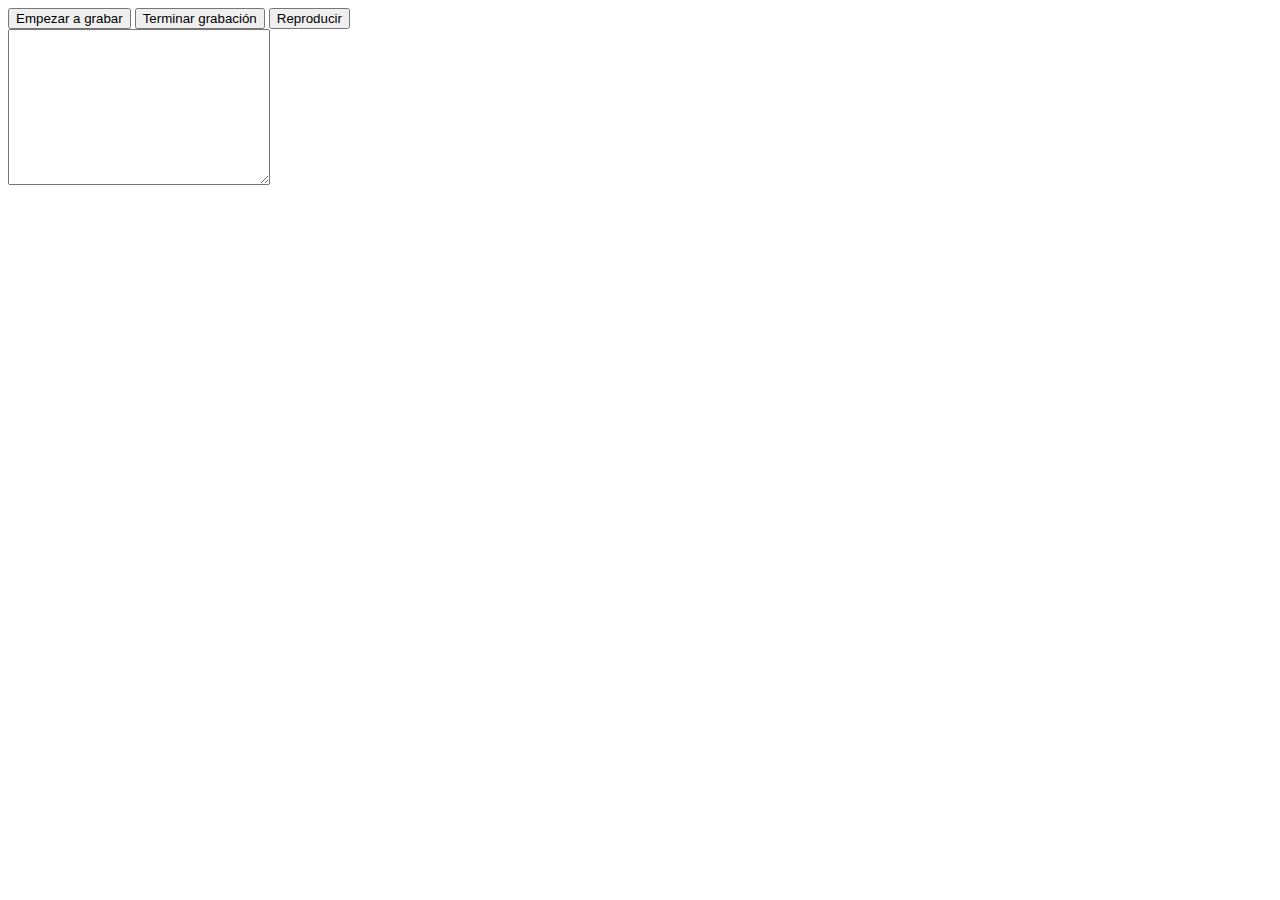
==== ReconocimientoVoz.html @ 7d12294c "no funciona el reconocimiento :c" ====
<!DOCTYPE html>
<html lang="es">
<head>
    <meta charset="UTF-8">
    <meta name="viewport" content="width=device-width, initial-scale=1.0">
    <title>Voz</title>
</head>
<body>
    <div class="botones">
        <button id="start">Empezar a grabar</button>
        <button id="stop">Terminar grabación</button>
        <button id="playText">Reproducir</button>
    </div>
    <textarea id="texto" cols="30" rows="10"></textarea>
    <script src="index.js"></script>
</body>
</html>
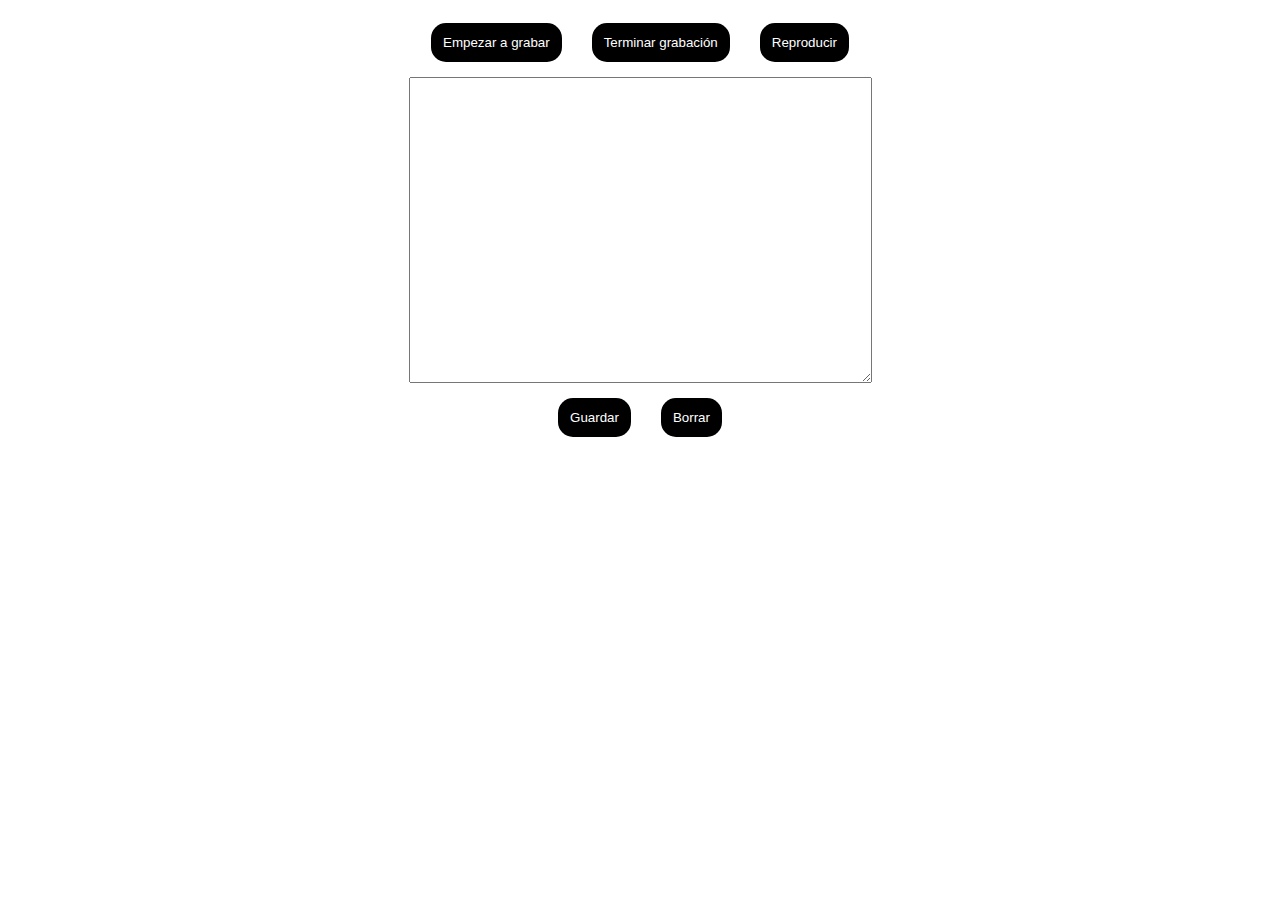
==== commit 84555af1: "funciona, aumenté un borrar y algo de css" ====
--- a/ReconocimientoVoz.html
+++ b/ReconocimientoVoz.html
@@ -4,14 +4,46 @@
     <meta charset="UTF-8">
     <meta name="viewport" content="width=device-width, initial-scale=1.0">
     <title>Voz</title>
+    <style>
+        .botones{
+            display: flex;
+            flex-direction: row;
+            align-items: center;
+            justify-content: center;
+        }
+        .boton{
+            background-color: black;
+            padding: 12px;
+            margin: 15px;
+            color: white;
+            border-radius: 15px;
+            outline: none;
+            border: none;
+        }
+        .boton:hover{
+            background-color: rgba(73, 73, 70, 0.541);
+        }
+        .texto{
+            display: flex;
+            flex-direction: row;
+            align-items: center;
+            justify-content: center;
+        }
+    </style>
 </head>
 <body>
     <div class="botones">
-        <button id="start">Empezar a grabar</button>
-        <button id="stop">Terminar grabación</button>
-        <button id="playText">Reproducir</button>
+        <button id="start" class="boton">Empezar a grabar</button>
+        <button id="stop" class="boton">Terminar grabación</button>
+        <button id="playText" class="boton">Reproducir</button>
     </div>
-    <textarea id="texto" cols="30" rows="10"></textarea>
+    <div class="texto">
+        <textarea id="texto" cols="55" rows="20"></textarea>
+    </div> 
+    <div class="botones">
+        <button id="guardar" class="boton">Guardar</button>
+        <button id="limpiar" class="boton">Borrar</button>
+    </div>
     <script src="index.js"></script>
 </body>
 </html>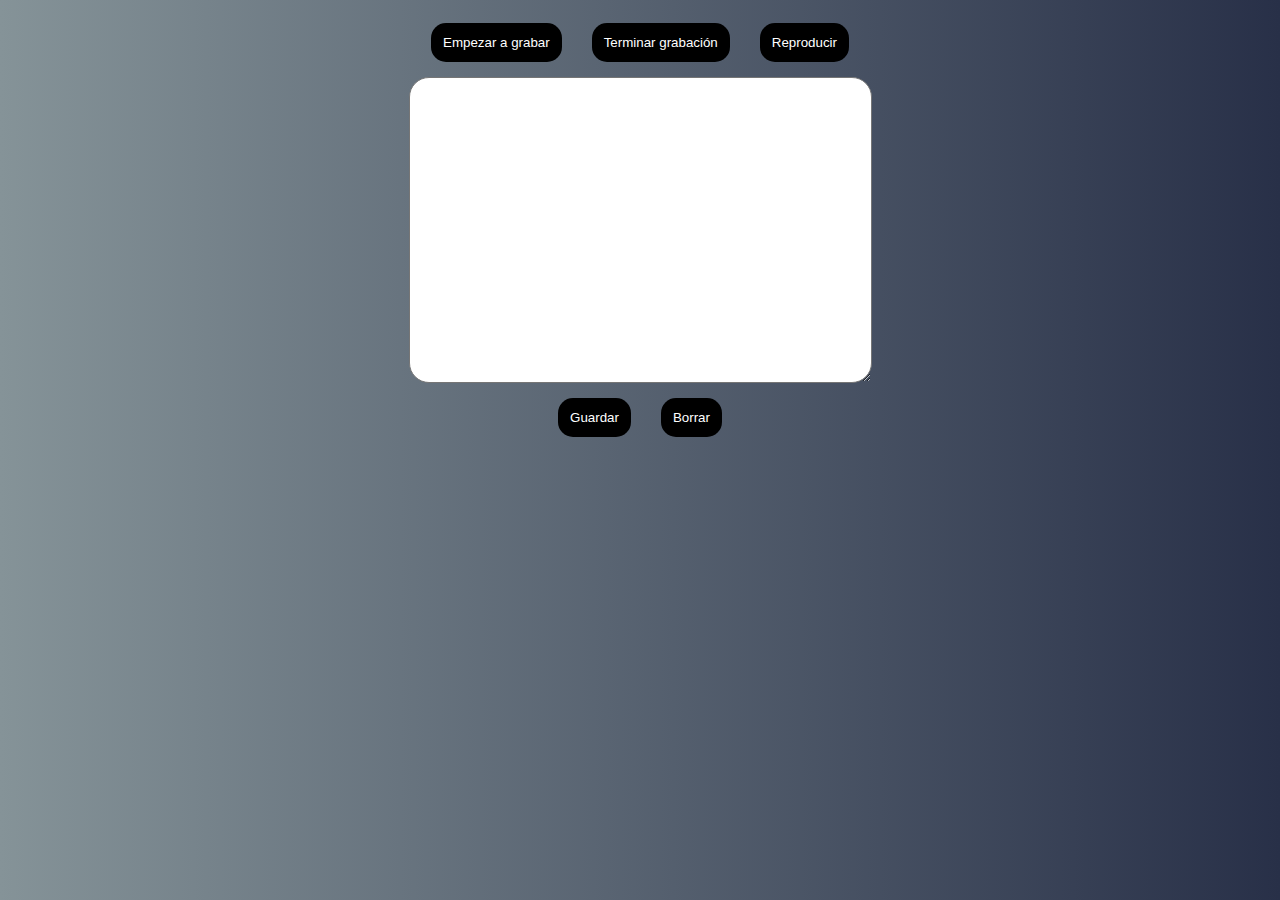
==== commit 207031ad: "a nada" ====
--- a/ReconocimientoVoz.html
+++ b/ReconocimientoVoz.html
@@ -10,6 +10,12 @@
             flex-direction: row;
             align-items: center;
             justify-content: center;
+        }
+        body{
+            background: #283048;  /* fallback for old browsers */
+background: -webkit-linear-gradient(to right, #859398, #283048);  /* Chrome 10-25, Safari 5.1-6 */
+background: linear-gradient(to right, #859398, #283048); /* W3C, IE 10+/ Edge, Firefox 16+, Chrome 26+, Opera 12+, Safari 7+ */
+
         }
         .boton{
             background-color: black;
@@ -29,6 +35,9 @@
             align-items: center;
             justify-content: center;
         }
+        textarea{
+            border-radius:20px;
+        }
     </style>
 </head>
 <body>
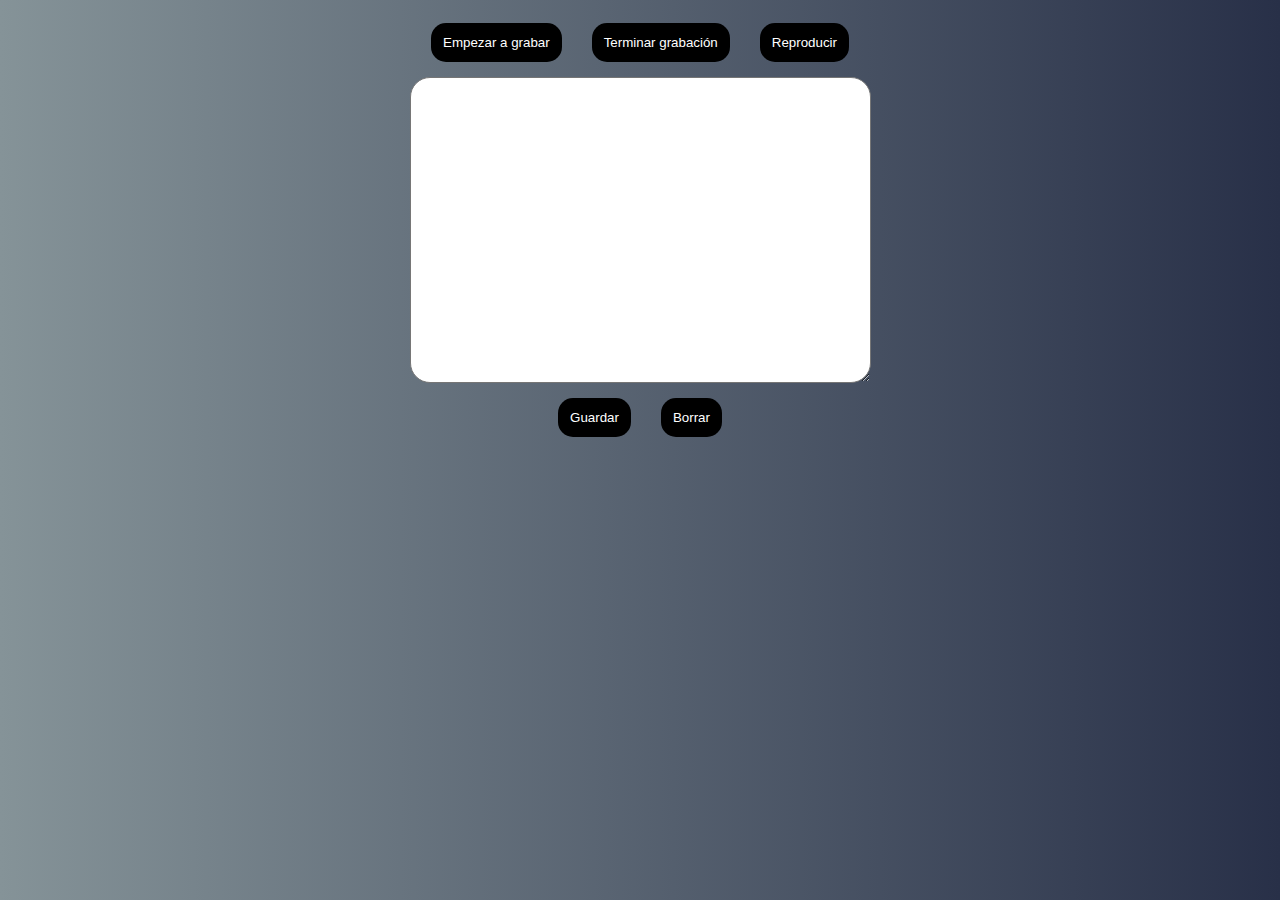
==== commit 361ef095: "se puede editar y con la x 'guardas'" ====
--- a/ReconocimientoVoz.html
+++ b/ReconocimientoVoz.html
@@ -4,43 +4,10 @@
     <meta charset="UTF-8">
     <meta name="viewport" content="width=device-width, initial-scale=1.0">
     <title>Voz</title>
-    <style>
-        .botones{
-            display: flex;
-            flex-direction: row;
-            align-items: center;
-            justify-content: center;
-        }
-        body{
-            background: #283048;  /* fallback for old browsers */
-background: -webkit-linear-gradient(to right, #859398, #283048);  /* Chrome 10-25, Safari 5.1-6 */
-background: linear-gradient(to right, #859398, #283048); /* W3C, IE 10+/ Edge, Firefox 16+, Chrome 26+, Opera 12+, Safari 7+ */
-
-        }
-        .boton{
-            background-color: black;
-            padding: 12px;
-            margin: 15px;
-            color: white;
-            border-radius: 15px;
-            outline: none;
-            border: none;
-        }
-        .boton:hover{
-            background-color: rgba(73, 73, 70, 0.541);
-        }
-        .texto{
-            display: flex;
-            flex-direction: row;
-            align-items: center;
-            justify-content: center;
-        }
-        textarea{
-            border-radius:20px;
-        }
-    </style>
+    <link rel="stylesheet" href="vozCss.css">
 </head>
 <body>
+
     <div class="botones">
         <button id="start" class="boton">Empezar a grabar</button>
         <button id="stop" class="boton">Terminar grabación</button>
@@ -50,8 +17,18 @@
         <textarea id="texto" cols="55" rows="20"></textarea>
     </div> 
     <div class="botones">
-        <button id="guardar" class="boton">Guardar</button>
+        <a href="#notaGuardada"><button id="guardar" class="boton" >Guardar</button></a>
         <button id="limpiar" class="boton">Borrar</button>
+    </div>
+    <div class="Super1" id="notaGuardada">
+        <div class="notaGuardada">
+            <div class="XContainer"><a href="#" id="x"><img src="img\letra X.png" class="X"></a></div>
+            <input type="text" placeholder="Título opcional">
+            <p id="nota"></p>
+            <p id="fecha"></p>
+            <p id="hora"></p>
+            <a href="#"><button class="boton">Editar</button></a>
+        </div>
     </div>
     <script src="index.js"></script>
 </body>
--- a/vozCss.css
+++ b/vozCss.css
@@ -0,0 +1,86 @@
+.botones{
+    display: flex;
+    flex-direction: row;
+    align-items: center;
+    justify-content: center;
+}
+body{
+    background: #283048;  /* fallback for old browsers */
+background: -webkit-linear-gradient(to right, #859398, #283048);  /* Chrome 10-25, Safari 5.1-6 */
+background: linear-gradient(to right, #859398, #283048); /* W3C, IE 10+/ Edge, Firefox 16+, Chrome 26+, Opera 12+, Safari 7+ */
+
+}
+.boton{
+    background-color: black;
+    padding: 12px;
+    margin: 15px;
+    color: white;
+    border-radius: 15px;
+    outline: none;
+    border: none;
+}
+.boton:hover{
+    background-color: rgba(73, 73, 70, 0.541);
+}
+.texto{
+    display: flex;
+    flex-direction: row;
+    align-items: center;
+    justify-content: center;
+}
+textarea{
+    border-radius:20px;
+}
+
+.Super1{
+    height: 100vh;
+    width: 205vh;
+    display: flex;
+    justify-content: center;
+    top: 0%;
+    position: absolute;
+    align-items: center;
+    visibility: hidden;
+    background-color: rgba(0, 0, 0, 0.767);
+    margin: 0%;
+}
+
+.notaGuardada{
+    display: flex;
+    flex-direction: column;
+    align-items: center;
+    justify-content: center;
+    background-color: rgba(99, 93, 25, 1);
+    border-radius: 10px;
+    width: 250px;
+    padding: 10px;
+}
+
+.notaGuardada p{
+    margin: 5px;
+}
+#notaGuardada:target{
+    visibility: visible;
+}
+input{
+    font-size: large;
+    padding: 10px;
+    margin-bottom: 12px;
+    border: none;
+    background: none;
+    outline: 0px;
+    border-bottom: 1px solid  rgba(73, 73, 70, 0.541);  
+}
+
+.XContainer{
+    text-align: right;
+    height: 20px;
+    display: flex;
+    flex-direction: row;
+    align-items: right;
+    justify-content: right;
+}
+.X{
+    height: 20px;
+    color: black;
+}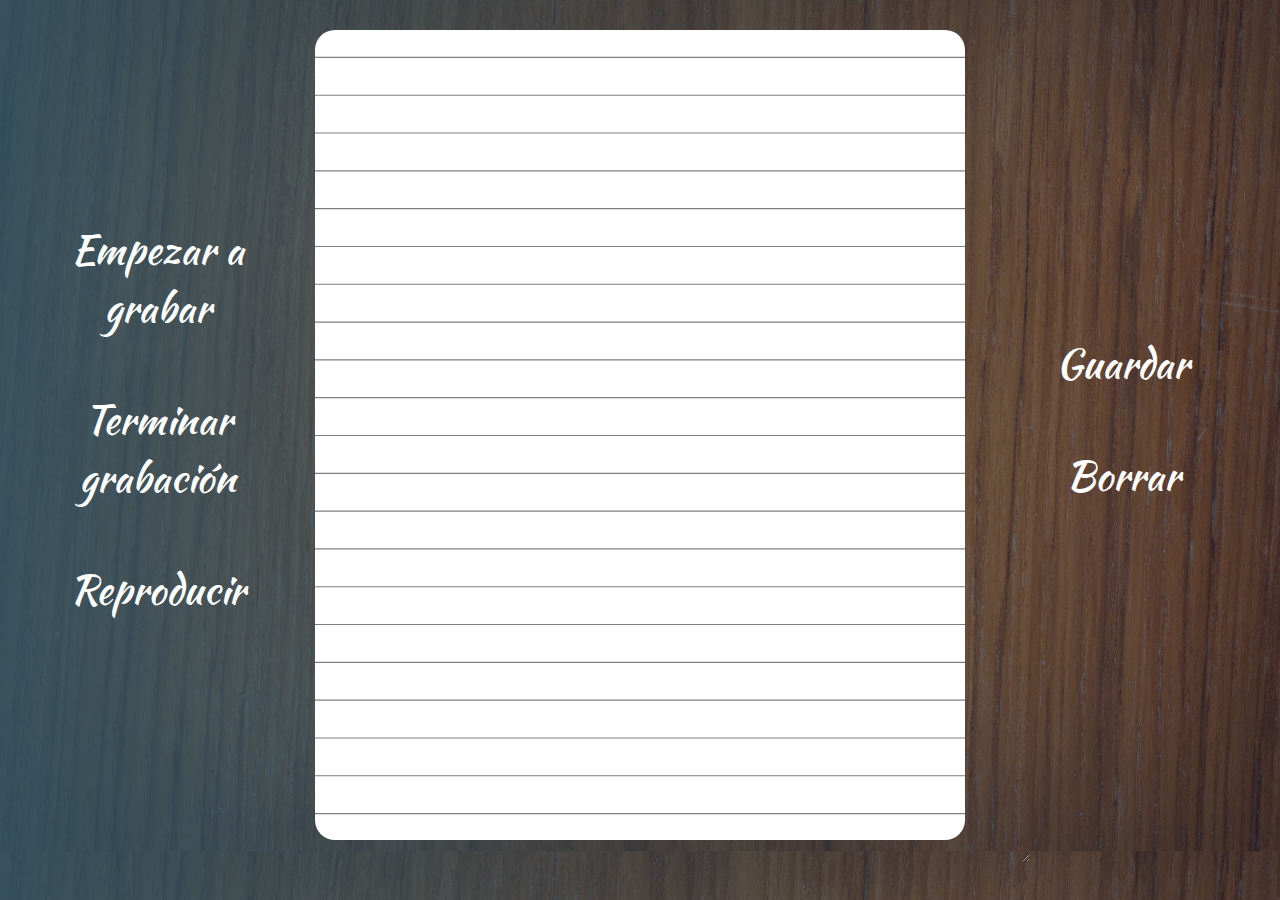
==== commit 3a099433: "estilos finales añadidos" ====
--- a/ReconocimientoVoz.html
+++ b/ReconocimientoVoz.html
@@ -5,21 +5,28 @@
     <meta name="viewport" content="width=device-width, initial-scale=1.0">
     <title>Voz</title>
     <link rel="stylesheet" href="vozCss.css">
+    <link rel="preconnect" href="https://fonts.gstatic.com">
+<link href="https://fonts.googleapis.com/css2?family=Sacramento&display=swap" rel="stylesheet">
+<link href="https://fonts.googleapis.com/css2?family=Kaushan+Script&display=swap" rel="stylesheet">
 </head>
 <body>
+    <div class="principal">
 
-    <div class="botones">
-        <button id="start" class="boton">Empezar a grabar</button>
-        <button id="stop" class="boton">Terminar grabación</button>
-        <button id="playText" class="boton">Reproducir</button>
-    </div>
-    <div class="texto">
-        <textarea id="texto" cols="55" rows="20"></textarea>
-    </div> 
-    <div class="botones">
+        <div class="botones">
+            <button id="start" class="boton">Empezar a grabar</button>
+            <button id="stop" class="boton">Terminar grabación</button>
+            <button id="playText" class="boton">Reproducir</button>
+        </div>
+        <div class="texto">
+            <img src="img/hoja.png" alt="">
+            <textarea id="texto" cols="55" rows="20"></textarea>
+        </div> 
+        <div class="botones">
         <a href="#notaGuardada"><button id="guardar" class="boton" >Guardar</button></a>
         <button id="limpiar" class="boton">Borrar</button>
-    </div>
+        </div>
+</div>
+    <!--La ventanita emergente-->
     <div class="Super1" id="notaGuardada">
         <div class="notaGuardada">
             <div class="XContainer"><a href="#" id="x"><img src="img\letra X.png" class="X"></a></div>
--- a/vozCss.css
+++ b/vozCss.css
@@ -1,40 +1,74 @@
+*{
+    margin:0;
+    padding:0;
+}
 .botones{
     display: flex;
-    flex-direction: row;
+    flex-direction: column;
     align-items: center;
     justify-content: center;
 }
 body{
-    background: #283048;  /* fallback for old browsers */
-background: -webkit-linear-gradient(to right, #859398, #283048);  /* Chrome 10-25, Safari 5.1-6 */
-background: linear-gradient(to right, #859398, #283048); /* W3C, IE 10+/ Edge, Firefox 16+, Chrome 26+, Opera 12+, Safari 7+ */
+    background: #0f2027;  /* fallback for old browsers */
+    background: -webkit-linear-gradient(to right, #2c5364cc, #203a4394, #0f202759),url("img/mesa.jpg");  /* Chrome 10-25, Safari 5.1-6 */
+    background: linear-gradient(to right, #2c5364d8, #203a439a, #0f202762),url("img/mesa.jpg"); /* W3C, IE 10+/ Edge, Firefox 16+, Chrome 26+, Opera 12+, Safari 7+ */
+    background-size: cover;
+}
+.botones .boton{
+    margin: 15px;
+}
 
-}
 .boton{
-    background-color: black;
+    background-color: rgba(0, 0, 0, 0);
+    color: white;
+    font-family: 'Kaushan Script', cursive;
+    font-size:40px;
+    outline: none;
+    transition:all .5s ease;
     padding: 12px;
-    margin: 15px;
-    color: white;
-    border-radius: 15px;
-    outline: none;
     border: none;
 }
 .boton:hover{
-    background-color: rgba(73, 73, 70, 0.541);
+    background-color: rgba(143, 137, 137, 0.226);
+    border-radius: 20px;
+}
+.principal{
+    display:grid;
+    grid-template-columns: repeat(3,1fr);
+}
+img{
+    color:white;
 }
 .texto{
+    background-color: white;
     display: flex;
+    width:650px;
+    height: 90vh;
+    border-radius:20px;
+    overflow: hidden;
     flex-direction: row;
     align-items: center;
     justify-content: center;
+    margin-top:30px;
+    
 }
 textarea{
+    width:650px;
+    height: 90vh;
+    position:absolute;
     border-radius:20px;
+    background-color:rgba(0, 0, 0, 0);
+    font-size:38px;
+    padding:44px 60px 0 70px ;
+    line-height: 1.02em; 
+    color:black;
+    font-family: 'Sacramento', cursive;
+    border:none;
 }
 
 .Super1{
     height: 100vh;
-    width: 205vh;
+    width: 200vh;
     display: flex;
     justify-content: center;
     top: 0%;
@@ -52,8 +86,12 @@
     justify-content: center;
     background-color: rgba(99, 93, 25, 1);
     border-radius: 10px;
-    width: 250px;
+    width: 350px;
     padding: 10px;
+    font-family: 'Sacramento', cursive;
+    font-size:25px;
+    line-height: .85em; 
+    
 }
 
 .notaGuardada p{
@@ -69,7 +107,11 @@
     border: none;
     background: none;
     outline: 0px;
-    border-bottom: 1px solid  rgba(73, 73, 70, 0.541);  
+    width: 80%;
+    font-size:30px;
+    font-family: 'Kaushan Script', cursive;
+    border-bottom: 1px solid  rgba(73, 73, 70, 0.541); 
+     
 }
 
 .XContainer{
